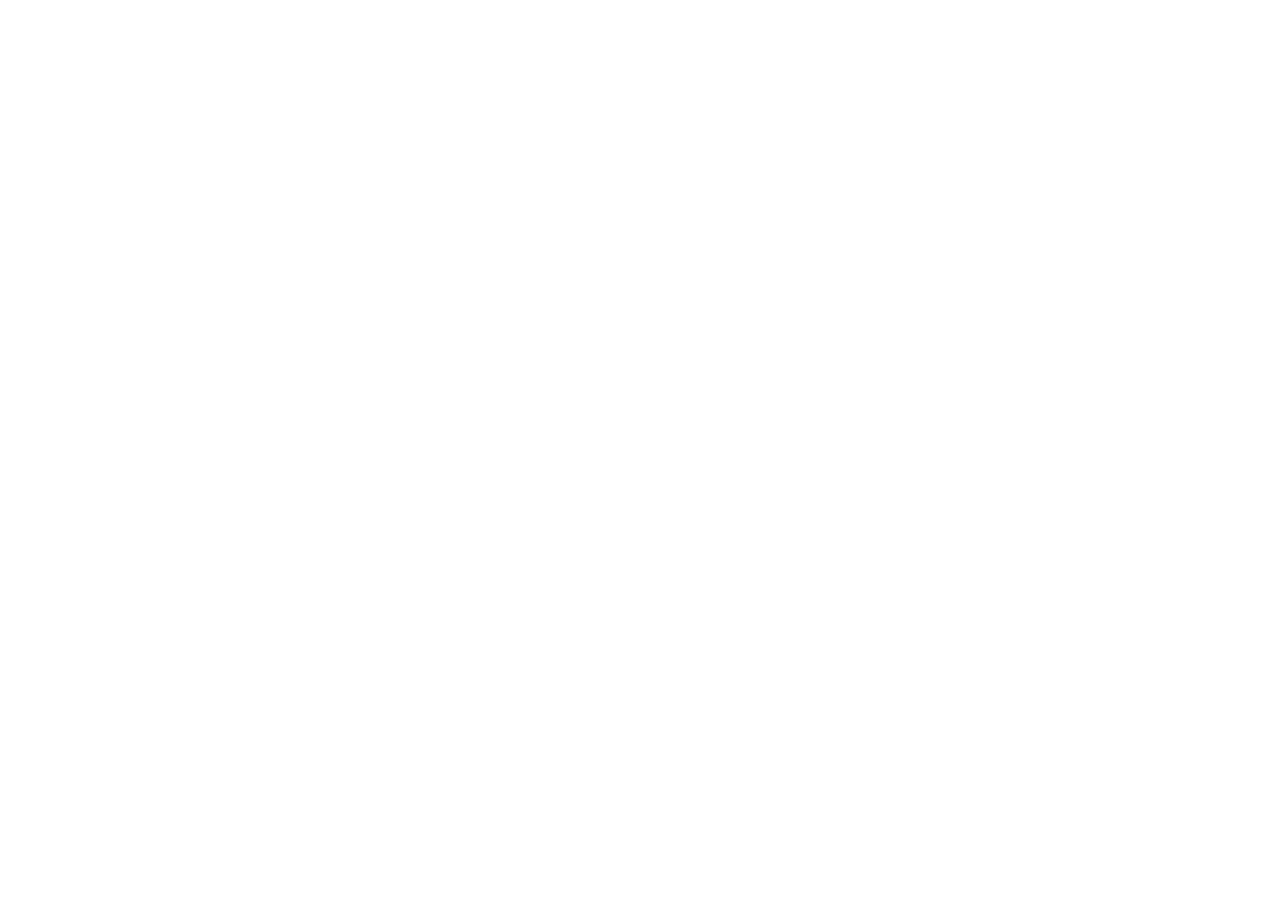
==== html/memories.html @ b4d9a455 "." ====
<!DOCTYPE html>

<html lang = "vi">
<head>
    <title>Memories</title>
    <meta charset="UTF-8">
    <meta name="viewport" content="width=device-width, initial-scale=1.0">
    <link rel="stylesheet" href="../css/styles.css"> <!-- Link to your CSS file -->
    <link href="https://fonts.google.com/share?selection.family=Lobster" rel="stylesheet">
    <link href="https://fonts.google.com/share?selection.family=Baloo+2:wght@400..800" rel="stylesheet">


</head>
<body>

    <script src="../js/scripts.js"></script>
</body>

</html>
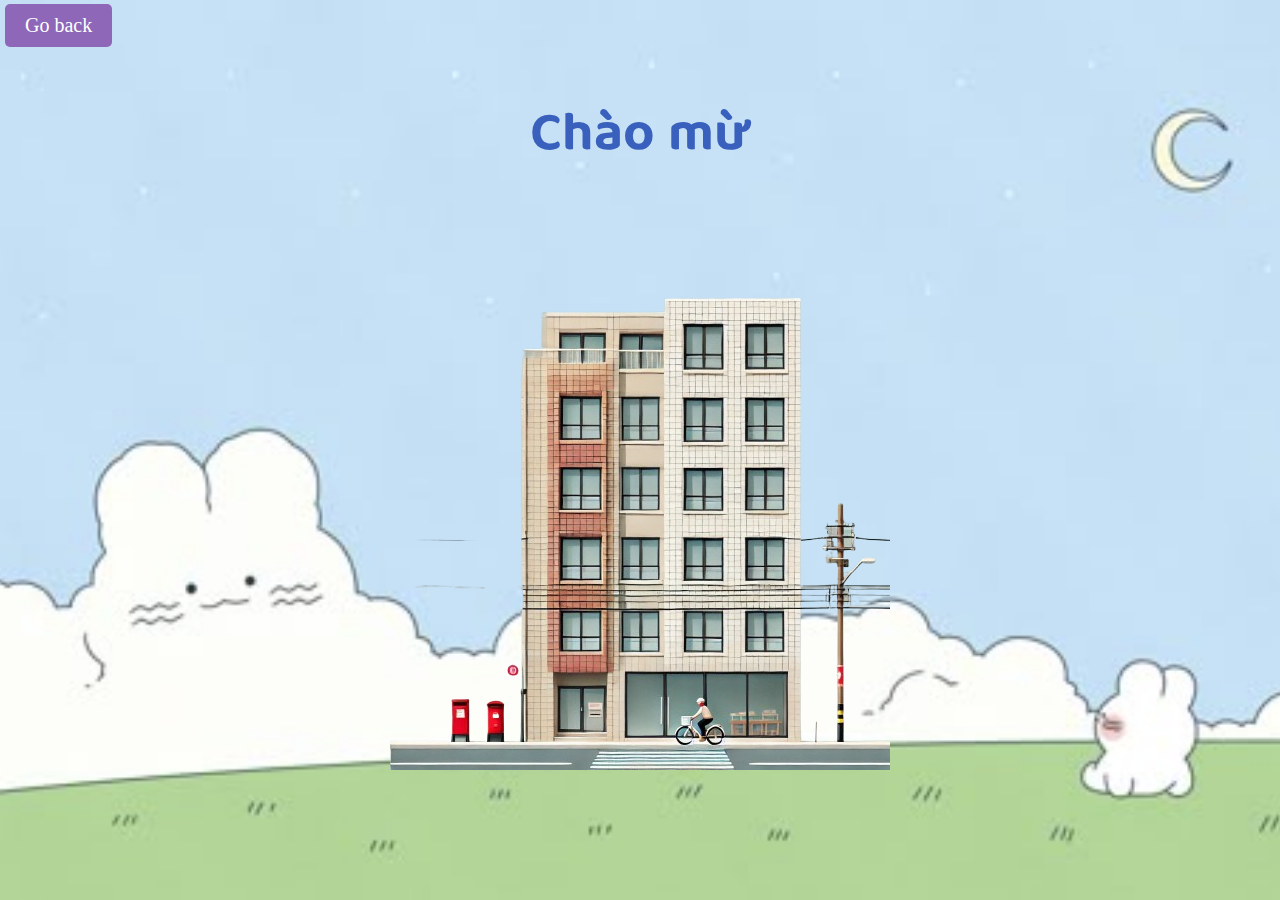
==== commit 6dd66d38: "firstdraft" ====
--- a/html/memories.html
+++ b/html/memories.html
@@ -5,15 +5,315 @@
     <title>Memories</title>
     <meta charset="UTF-8">
     <meta name="viewport" content="width=device-width, initial-scale=1.0">
-    <link rel="stylesheet" href="../css/styles.css"> <!-- Link to your CSS file -->
+    <link rel="stylesheet" href="../css/memories.css"> <!-- Link to your CSS file -->
     <link href="https://fonts.google.com/share?selection.family=Lobster" rel="stylesheet">
-    <link href="https://fonts.google.com/share?selection.family=Baloo+2:wght@400..800" rel="stylesheet">
+    <link href="https://fonts.googleapis.com/css2?family=Baloo+Tamma+2:wght@400;500&display=swap" rel="stylesheet">
+    <link rel="icon" href="pics/favicon.ico" type="image/x-icon">
+
 
 
 </head>
 <body>
-
+    <button onclick="goBackMenu()" class="custom-button" style="font-size: 20px; font-family: Lobster, cursive; width: auto; height: auto; position: absolute; left: 0%; top: 0%;">Go back</button>
+    <div class="text" id="welcometext"></div>
+    <div id="text2"></div>
+    <img id="building" src="../html/pics/building.png">
+
+    <div id = "floors">
+        <!-- updating -->
+        <div id = "sixth-floor">
+            <button class = "custom-button floor-button">Sixth floor</button>
+        </div>
+        <!-- iu nhao -->
+        <div id = "fifth-floor">
+            <button class = "custom-button floor-button">Fifth floor</button>
+        </div>
+        <!-- nchuyen lai -->
+        <div id = "fourth-floor">
+            <button class = "custom-button floor-button">Fourth floor</button>
+        </div>
+        <!-- ctay -->
+        <div id = "third-floor">
+            <button class = "custom-button floor-button">Third floor</button>
+        </div>
+        <!-- hồi iu nhau  -->
+        <div id = "second-floor">
+            <button class = "custom-button floor-button">Second floor</button>
+        </div>
+        <!-- hồi mới tán -->
+        <div id = "first-floor"> 
+            <button class = "custom-button floor-button">First floor</button>
+        </div>
+    </div>
+    <div id="myModal" class="modal">
+        <div class="modal-content">
+            <button class="close" aria-label="Close modal">&times;</button>
+            
+            <!-- Slideshow container -->
+            <div class="slideshow-container">
+                <img id="modalImage" class="modal-image" src="" alt="Memory Image" style="border-radius: 25px;">
+                <a class="prev" onclick="plusSlides(-1)">&#10094;</a>
+                <a class="next" onclick="plusSlides(1)">&#10095;</a>
+            </div>
+    
+            <!-- Text container below image -->
+            <p id="modalText"></p>
+    
+            <!-- New element for image-specific notes -->
+            <p id="imageNote"></p> <!-- This is new, added for each image's description -->
+        </div>
+    </div>
+    
+    
+    
+    
+    </div>
+    
+
+    <script>
+        
+        const text = "Chào mừng em tới Tòa nhà kí ức";
+        const text2 = "Hãy chọn tầng kí ức";
+        const textElement2= document.getElementById("text2")
+        const textElement = document.getElementById("welcometext");
+        const divElement = document.getElementById("floors")
+        let index = 0;
+        let c = 0;
+
+        function shown(){
+            textElement2.innerHTML = text2;
+        }
+        function popUpButtonClick1(){
+            divElement.style.display = 'inline-block';
+        }
+
+        function typeWriter() {
+            if (index < text.length) {
+                textElement.innerHTML += text.charAt(index);
+                index++;
+                setTimeout(typeWriter, 100); // Hiển thị mỗi chữ cái sau 100ms
+            }
+        }
+        typeWriter();
+        setTimeout(shown, 4000); // Gọi hàm khi trang được tải
+        setTimeout(popUpButtonClick1,4000);
+        let slideIndex = 0;
+        let imagesArray = [];
+        let textArray = [];
+
+        // Function to open the modal and load the images and texts
+        function openModal(floorText, imageSrcArray, imageTextArray) {
+            const modal = document.getElementById("myModal");
+            const modalText = document.getElementById("modalText");
+
+            imagesArray = imageSrcArray;  // Load the images into an array
+            textArray = imageTextArray;   // Load the text into an array
+            slideIndex = 0;  // Start from the first image
+
+            modalText.innerHTML = floorText;  // Set the floor description
+            showSlides(slideIndex);  // Show the first image and its text
+            modal.style.display = "block";  // Show the modal
+        }
+
+        // Function to show the image and the corresponding text based on the current index
+        function showSlides(index) {
+            const modalImage = document.getElementById("modalImage");
+            const imageNote = document.getElementById("imageNote");  // Select the image note element
+
+            if (index >= imagesArray.length) {
+                slideIndex = 0;  // Loop back to the first image if exceeding bounds
+            } else if (index < 0) {
+                slideIndex = imagesArray.length - 1;  // Loop back to the last image if below bounds
+            }
+
+            modalImage.src = imagesArray[slideIndex];  // Update the image source
+            imageNote.innerHTML = textArray[slideIndex];  // Update the image note text
+        }
+
+
+        // Function to navigate through slides
+        function plusSlides(n) {
+            slideIndex += n;  // Increment or decrement slideIndex based on the button clicked
+            showSlides(slideIndex);  // Update the image and its note
+        }
+
+        document.addEventListener("DOMContentLoaded", function() {
+            const closeButton = document.querySelector('.close');
+            if (closeButton) {
+                closeButton.addEventListener('click', function() {
+                    console.log("Close button clicked");
+                    document.getElementById("myModal").style.display = "none";
+                });
+            } else {
+                console.log("Close button not found");
+            }
+        });
+
+
+        // Close the modal when clicking outside of the modal content
+        window.onclick = function(event) {
+            const modal = document.getElementById("myModal");
+            if (event.target == modal) {
+                modal.style.display = "none";
+            }
+        };
+        document.addEventListener('keydown', function(event) {
+            if (document.getElementById("myModal").style.display === "block") {
+                if (event.key === "ArrowRight") {
+                    plusSlides(1);
+                } else if (event.key === "ArrowLeft") {
+                    plusSlides(-1);
+                } else if (event.key === "Escape") {
+                    document.getElementById("myModal").style.display = "none";
+                }
+            }
+        });
+
+
+        // Open modal for First Floor
+        document.getElementById("first-floor").addEventListener("click", function() {
+            openModal("First floor: Chat up", [
+                "memopics/ca1.jpg",
+                "memopics/ca2.jpg",
+                "memopics/ca3.jpg",
+                "memopics/ca4.jpg",
+                "memopics/ca5.jpg",
+                "memopics/ca6.jpg",
+                "memopics/ca7.jpg",
+                "memopics/ca8.jpg",
+                "memopics/ca10.jpg"
+            ],
+            [
+                "Ảnh đầu tiên gây ấn tượng với Toàn",
+                "Rủ vô discord nói chuyện nì",
+                "Chị giáooo",
+                "Firstdate nma cổ bảo cổ không makeup = chắc khong iu nên kqtam Toàn nghĩ gì nhưng mà vẫn xinh nên tha thứ",
+                "Tô tượng nìi",
+                "Hơi tí sợ ngta gốt -_-",
+                "Cách cá tự dâng tiktok mà cá không bíc: ",
+                "Hơi tí sợ ngta gốt -_- (part 2)",
+                "Fav pic đời đầu hí hí"
+            ]);
+        });
+
+        // Open modal for Second Floor
+        document.getElementById("second-floor").addEventListener("click", function() {
+            openModal("Second floor: Loved up", [
+                "memopics/ca11.jpg",
+                "memopics/ca12.jpg",
+                "memopics/ca13.jpg",
+                "memopics/ca14.jpg",
+                "memopics/ca15.jpg",
+                "memopics/ca16.png",
+                "memopics/ca17.jpg",
+                "memopics/ca18.jpg",
+                "memopics/ca19.jpg",
+                "memopics/ca20.jpg",
+                "memopics/ca21.jpg",
+                "memopics/ca22.jpg",
+                "memopics/ca23.jpg",
+                "memopics/ca24.jpg",
+                "memopics/ca25.jpg",
+                "memopics/ca26.jpg",
+                "memopics/ca27.jpg",
+            ],
+            [
+                "Ở Vincom NCT nè",
+                "Hôm trước ai đó vừa quên đi với Toàn ở đây -_-",
+                "Toàn tặng cá con mèo lúc coi phim nì",
+                "Hít hà",
+                "First nắm tay",
+                "Ôm ngta quay nữa ngại quá hà, hôm nì là first kiss đó",
+                "Này app Jagat đúng khong nhở",
+                "Another fav pic",
+                "Qua nhà em nè",
+                "Quá cưng quá yêuu",
+                "Sau khi public -_-",
+                "Mèo cá mậpppp",
+                "Fav girl",
+                "Áo ai thêu mà đẹp",
+                "Nì anh đòi ăn bánh hoài xong được đi nè",
+                "ui tan chảy",
+                "29 ngày =)))))) nghe có vẻ sắp tới rồi đó"
+            ]);
+        });
+
+        // Open modal for Third Floor
+        document.getElementById("third-floor").addEventListener("click", function() {
+            openModal("Third floor: Break up", [
+                "memopics/warning.jpg",
+                "memopics/heartbroken.png",
+                "memopics/ca28.jpg",
+                "memopics/ca36.jpg",
+                "memopics/ca29.jpg",
+                "memopics/heartbroken.png",
+                "memopics/ca33.jpg",
+            ],
+            [
+                "",
+                "Warning rồi vẫn ấn -_-",
+                "Đây đây bắt đầu nè",
+                "Sự kết thúc",
+                "Sau sự kết thúc mấy phút -_-",
+                "Cổ đồng ý đi ăn rồi cổ từ chối",
+                "Éo cho coi nữa coi nữa lại giận a"
+            ]);
+        });
+
+        // Open modal for Fourth Floor
+        document.getElementById("fourth-floor").addEventListener("click", function() {
+            openModal("Fourth floor: Talk back", [
+                "memopics/ca34.jpg",
+                "memopics/ca35.jpg",
+                "memopics/thia.jpg",
+                "memopics/ca37.jpg",
+            ],
+            [
+                "Quá bất ngờ âu mai gọt ai nhắn mình thế nàyyyy",
+                "<3",
+                "thia ai",
+                "Chơi liqi với em"
+            ]);
+        });
+
+        // Open modal for Fifth Floor
+        document.getElementById("fifth-floor").addEventListener("click", function() {
+            openModal("Fifth floor: Second time Loved up", [
+                "memopics/ptb.jpg",
+                "memopics/food1.jpg",
+                "memopics/food2.jpg",
+                "memopics/bun.jpg",
+                "memopics/tamcam.jpg",
+                "memopics/skin.jpg",
+                "memopics/chicken.jpg",
+                "memopics/dooki.jpg",
+                "memopics/cat.jpg",
+            ],
+            [
+                "đi chụppp",
+                "đồ ai nấu mà ngon ghê",
+                "quạ nhìu món",
+                "bún đậu >>> bún riêu",
+                "nắm xôi... (lúc a code a còn rùng hết cả mình)",
+                "anh da den",
+                "cứt này ngon, cứt trình",
+                "gà éo cay mà em kêu cay",
+                "cafe mèo với emm"
+            ]);
+        });
+
+        // Open modal for Sixth Floor
+        document.getElementById("sixth-floor").addEventListener("click", function() {
+            openModal("Sixth floor: Updating...", [
+                "memopics/wedding.jpg",
+            ],
+            [
+                "Cái nì dành cho tương lai của chúng ta",
+            ]);
+        });
+
+
+    </script>
     <script src="../js/scripts.js"></script>
 </body>
-
 </html>--- a/css/memories.css
+++ b/css/memories.css
@@ -0,0 +1,193 @@
+body {
+    margin: 0;
+    height: 100vh;
+    display: flex;
+    justify-content: center; /* Căn giữa theo chiều ngang */
+    align-items: center; /* Căn giữa theo chiều dọc */
+    background-image: url("../html/memopics/background1.jpg");
+    background-size: cover; /* Scales the image to cover the entire page */
+    background-position: center; /* Centers the image */
+    background-repeat: no-repeat; /* Ensures the image doesn't repeat */
+    height: 100vh;
+    margin: 0;
+    padding: 0;
+}
+
+.close {
+    z-index: 10; /* Ensure the close button is on top of other elements */
+    background: none; /* Remove background */
+    border: none; /* Remove border */
+    color: #aaa; /* Text color */
+    font-size: 48px; /* Font size */
+    cursor: pointer; /* Pointer cursor */
+    padding: 10px; /* Add padding to increase clickable area */
+    position: absolute; /* Position absolutely */
+    top: 10px; /* Position from the top */
+    right: 20px; /* Position from the right */
+    width: fit-content;
+}
+
+.close:hover, .close:focus {
+    color: black; /* Change color on hover/focus */
+    text-decoration: none; /* No underline */
+}
+
+.custom-button {
+    background-color: #8e67b8; /* Màu nền */
+    color: white; /* Màu chữ */
+    border: none; /* Không có viền */
+    padding: 10px 20px; /* Khoảng cách bên trong */
+    text-align: center; /* Căn giữa văn bản */
+    text-decoration: none; /* Bỏ gạch chân */
+    display: inline-block; /* Hiển thị inline block */
+    font-size: 30px; /* Kích thước chữ */
+    font-family: "Lobster", cursive;
+    margin: 4px 5px; /* Khoảng cách bên ngoài */
+    cursor: pointer; /* Con trỏ khi hover */
+    border-radius: 5px; /* Bo góc */
+    transition: background-color 0.3s; /* Hiệu ứng chuyển màu */
+    width: 200px;
+    height: 75px;
+}
+.custom-button:active{
+    transform: scale(0.95);
+}
+
+#welcometext {
+    position: absolute;
+    font-family: "Baloo Tamma 2", cursive;
+    font-size: 55px;
+    top: 10%;
+    font-weight: bold;
+    color: #3960bd;
+    text-align: center; /* Căn giữa nội dung trong div */
+}
+
+#text2 {
+    position: absolute;
+    font-family: "Baloo Tamma 2", cursive;
+    font-size: 48px;
+    top: 20%;
+    font-weight: bold;
+    color: #3960bd;
+    text-align: center;
+}
+
+#building{
+    position: absolute;
+    top:30%;
+}
+
+#floors{
+    position:absolute;
+    top: 36%;
+    left: 49%;
+    display: none;
+
+}
+
+.floor-button{
+    margin-bottom: 12%;
+    width: 95%;
+    height: 50%;
+    font-size: 20px;
+}
+
+.modal {
+    display: none; /* Hidden by default */
+    position: fixed;
+    z-index: 1;
+    left: 0;
+    top: 0;
+    width: 100%;
+    height: 100%;
+    background-color: rgba(0,0,0,0.5); /* Black with opacity */
+}
+
+/* Modal content */
+.modal-content {
+    background-color: #d2b1d2;
+    position: fixed;
+    top: 50%;
+    left: 50%;
+    transform: translate(-50%, -50%); /* Center modal horizontally and vertically */
+    padding: 20px;
+    border: 5px solid #888; 
+    width: 60%; /* Set a fixed width */
+    max-width: 800px; /* Optional: Max width */
+    height: auto; /* Let content determine height */
+    box-sizing: border-box; /* Ensure padding is included in the width/height */
+    z-index: 10;
+    border-radius: 10%;
+}
+
+/* Slideshow container */
+.slideshow-container {
+    position: relative;
+    width: 100%; /* Full width within the modal */
+    margin: 0 auto; /* Center horizontally */
+}
+
+/* Image inside modal */
+#modalImage {
+    display: block;
+    width: 100%; /* Image adjusts to the width of the container */
+    max-height: 400px; /* Constrain image height */
+    object-fit: contain; /* Ensure the image scales while maintaining aspect ratio */
+}
+
+/* Text below the image */
+#modalText {
+    margin-top: 10px; /* Add spacing between the image and the text */
+    text-align: center; /* Center the text */
+    font-size: 30px;
+    font-family: 'Baloo Tamma 2', cursive;
+    font-weight: bold;
+}
+#imageNote {
+    text-align: center; /* Center the text */
+    font-size: 25px;
+    font-family: 'Baloo Tamma 2', cursive;
+}
+
+/* Previous and Next buttons */
+.prev, .next {
+    cursor: pointer;
+    position: absolute;
+    top: 50%;
+    padding: 16px;
+    color: white;
+    font-size: 18px;
+    font-weight: bold;
+    transition: 0.6s ease;
+    user-select: none;
+}
+
+.prev {
+    left: 0;
+    border-radius: 0 3px 3px 0;
+}
+
+.next {
+    right: 0;
+    border-radius: 3px 0 0 3px;
+}
+
+.prev:hover, .next:hover {
+    background-color: rgba(0,0,0,0.8);
+}
+
+/* Close button */
+.close {
+    color: #aaa;
+    float: right;
+    font-size: 48px;
+    font-weight: bold;
+}
+
+.close:hover, .close:focus {
+    color: black;
+    text-decoration: none;
+    cursor: pointer;
+}
+
